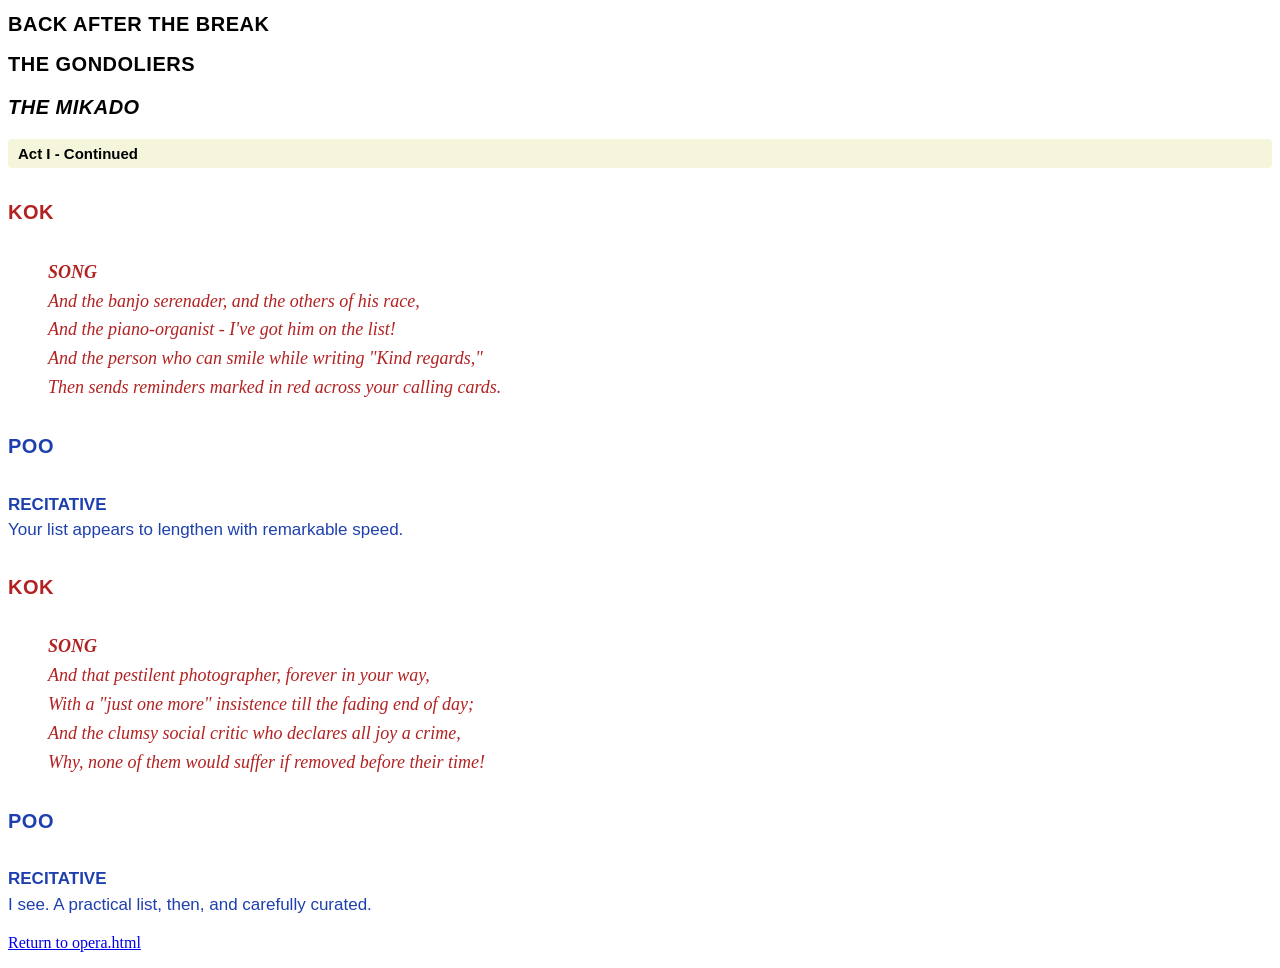
==== opera2.html @ 9dca446b "Create a second page" ====
<!DOCTYPE html>
<html lang="en">
<head>
    <meta charset="UTF-8">
    <title>back after the break</title>
    <link rel="stylesheet" href="gs.css">
</head>
<body>
<h1 class="name">Back After The Break</h1>
<h2 class="name">The Gondoliers</h2>
<h3 class="name"><em>The Mikado</em></h3>
<h4 class="direction">Act I - Continued</h4>

<h5 class="name kok">KOK</h5>
<p class="song kok" style="margin-left: 40px;"><strong>SONG</strong><br>
And the banjo serenader, and the others of his race,<br>
And the piano-organist - I've got him on the list!<br>
And the person who can smile while writing "Kind regards,"<br>
Then sends reminders marked in red across your calling cards.
</p>

<h5 class="name poo">POO</h5>
<p class="speech poo"><strong>RECITATIVE</strong><br>
Your list appears to lengthen with remarkable speed.
</p>

<h5 class="name kok">KOK</h5>
<p class="song kok" style="margin-left: 40px;"><strong>SONG</strong><br>
And that pestilent photographer, forever in your way,<br>
With a "just one more" insistence till the fading end of day;<br>
And the clumsy social critic who declares all joy a crime,<br>
Why, none of them would suffer if removed before their time!
</p>

<h5 class="name poo">POO</h5>
<p class="speech poo"><strong>RECITATIVE</strong><br>
I see. A practical list, then, and carefully curated.
</p>

<p><a href="opera.html">Return to opera.html</a></p>

</body>
</html>
---- gs.css ----
.speech {
    font-family: "Trebuchet MS", Arial, sans-serif;
    font-size: 17px;
    color: black;
    line-height: 1.5;
    font-style: normal;
}

.song {
    font-family: Georgia, "Times New Roman", serif;
    font-size: 18px;
    color: black;
    line-height: 1.6;
    font-style: italic;
}

.direction {
    font-family: Verdana, Geneva, sans-serif;
    font-size: 15px;
    color: black;
    background-color: #f5f5dc;
    padding: 6px 10px;
    border-radius: 4px;
}

.direction:hover {
    background-color: #2f4f4f;
    color: #ffffff;
}

.name {
    font-family: "Arial Black", Gadget, sans-serif;
    font-size: 20px;
    color: black;
    text-transform: uppercase;
    letter-spacing: 0.5px;
}

/* Character styles */
.kok {
    color: #b22222;
}

.poo {
    color: #1e40af;
}

/* Group styles */
.chorus {
    color: #006d77;
    font-weight: 700;
}

.girls {
    color: #c2185b;
    font-style: italic;
}

.boys {
    color: #1565c0;
}

.all {
    color: #4e342e;
    font-weight: 700;
}

.cast-table {
    width: 85%;
    margin: 28px auto;
    border-collapse: collapse;
    border: 2px solid #2f4f4f;
    font-family: "Trebuchet MS", Arial, sans-serif;
}

.cast-table th,
.cast-table td {
    border: 1px solid #7f8c8d;
    padding: 12px 14px;
}

.cast-table th {
    background-color: #2f4f4f;
    color: #ffffff;
    text-align: center;
}

.cast-table td:nth-child(1),
.cast-table td:nth-child(2) {
    text-align: left;
}

.cast-table td:nth-child(3) {
    text-align: right;
    font-weight: 700;
}

.cast-table tbody tr:nth-child(even) {
    background-color: #f2f7f7;
}

.cast-table tbody tr:nth-child(odd) {
    background-color: #ffffff;
}
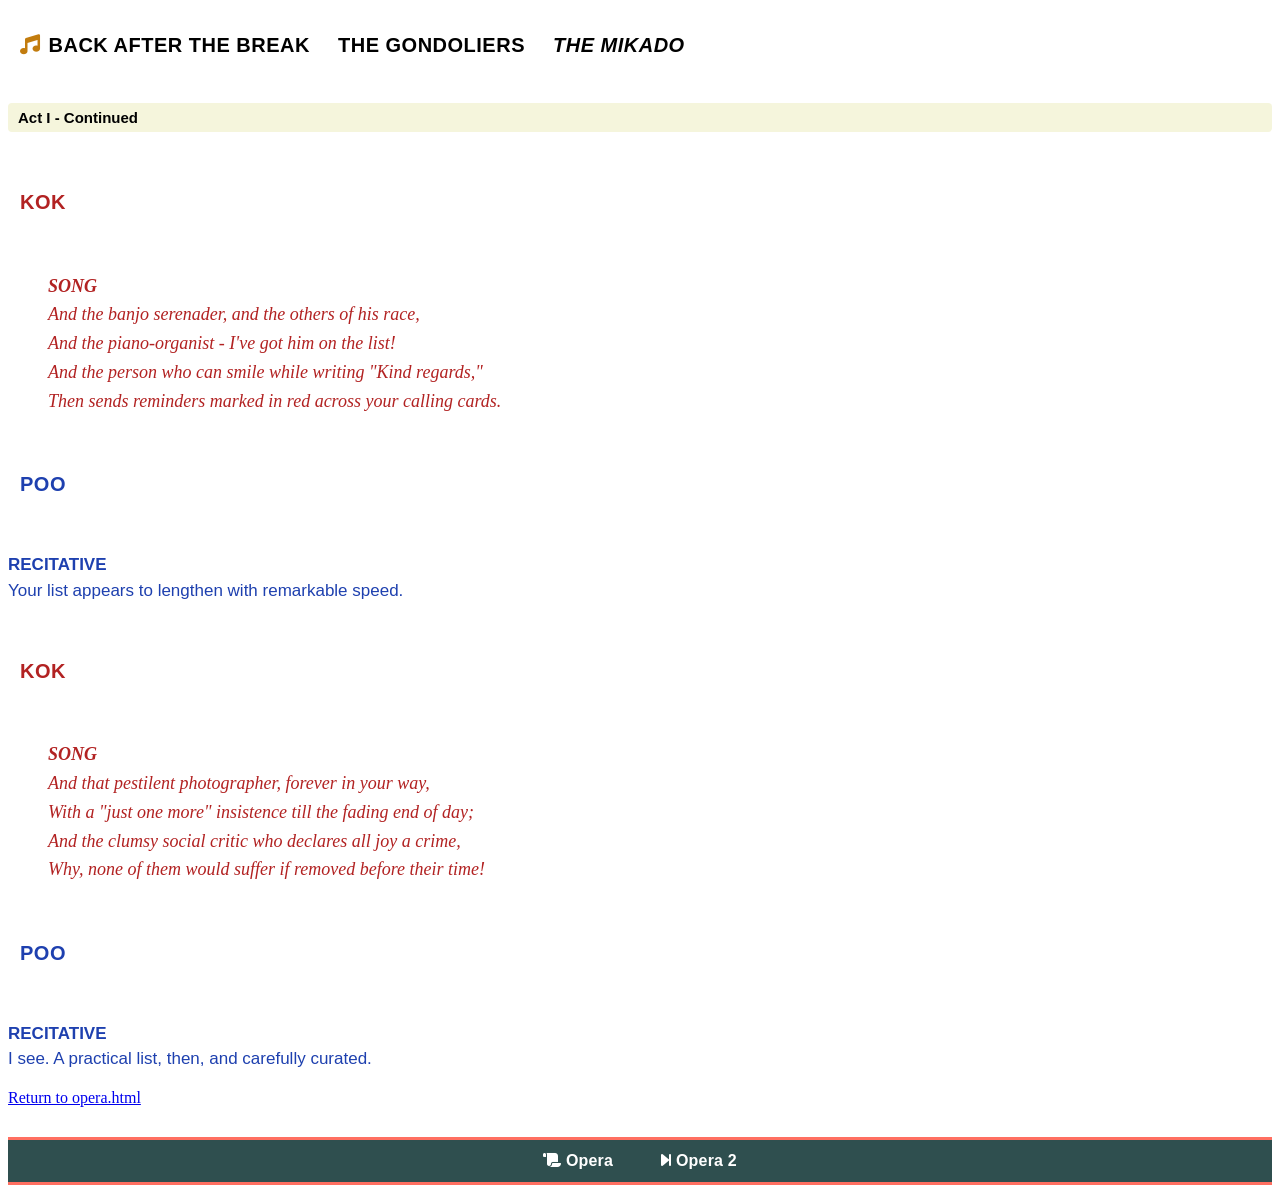
==== commit 7c11e7cf: "bonus" ====
--- a/opera2.html
+++ b/opera2.html
@@ -4,9 +4,10 @@
     <meta charset="UTF-8">
     <title>back after the break</title>
     <link rel="stylesheet" href="gs.css">
+    <link rel="stylesheet" href="https://cdnjs.cloudflare.com/ajax/libs/font-awesome/6.5.2/css/all.min.css">
 </head>
 <body>
-<h1 class="name">Back After The Break</h1>
+<h1 class="name"><i class="fa-solid fa-music title-icon"></i>Back After The Break</h1>
 <h2 class="name">The Gondoliers</h2>
 <h3 class="name"><em>The Mikado</em></h3>
 <h4 class="direction">Act I - Continued</h4>
@@ -39,5 +40,12 @@
 
 <p><a href="opera.html">Return to opera.html</a></p>
 
+<nav class="bottom-nav">
+    <ul>
+        <li><a href="opera.html"><i class="fa-solid fa-scroll"></i> Opera</a></li>
+        <li><a href="opera2.html"><i class="fa-solid fa-forward-step"></i> Opera 2</a></li>
+    </ul>
+</nav>
+
 </body>
 </html>
--- a/gs.css
+++ b/gs.css
@@ -34,6 +34,17 @@
     color: black;
     text-transform: uppercase;
     letter-spacing: 0.5px;
+    display: inline-block;
+    padding: 4px 10px;
+    border: 2px solid transparent;
+    border-radius: 10px;
+    transition: box-shadow 0.25s ease, border-color 0.25s ease, background-color 0.25s ease;
+}
+
+.name:hover {
+    border-color: #ff6f61;
+    background-color: #fff8e1;
+    box-shadow: 0 0 14px 4px rgba(0, 173, 181, 0.7);
 }
 
 /* Character styles */
@@ -102,3 +113,61 @@
 .cast-table tbody tr:nth-child(odd) {
     background-color: #ffffff;
 }
+
+.title-icon {
+    color: #c27c0e;
+    margin-right: 8px;
+}
+
+.scene-image {
+    display: block;
+    width: 70%;
+    max-width: 520px;
+    margin: 18px auto 10px auto;
+    border: 4px solid #2f4f4f;
+    border-radius: 12px;
+    box-shadow: 0 8px 18px rgba(0, 0, 0, 0.25);
+}
+
+.scene-caption {
+    text-align: center;
+    font-family: Verdana, Geneva, sans-serif;
+    font-size: 14px;
+    color: #37474f;
+    margin-bottom: 24px;
+}
+
+.bottom-nav {
+    margin-top: 30px;
+    margin-bottom: 8px;
+}
+
+.bottom-nav ul {
+    list-style: none;
+    margin: 0;
+    padding: 0;
+    display: flex;
+    justify-content: center;
+    background-color: #2f4f4f;
+    border-top: 3px solid #ff6f61;
+    border-bottom: 3px solid #ff6f61;
+}
+
+.bottom-nav li {
+    margin: 0;
+}
+
+.bottom-nav a {
+    display: block;
+    color: #ffffff;
+    text-decoration: none;
+    padding: 12px 24px;
+    font-family: "Trebuchet MS", Arial, sans-serif;
+    font-weight: 700;
+    letter-spacing: 0.2px;
+}
+
+.bottom-nav a:hover {
+    background-color: #ff6f61;
+    color: #1f1f1f;
+}
